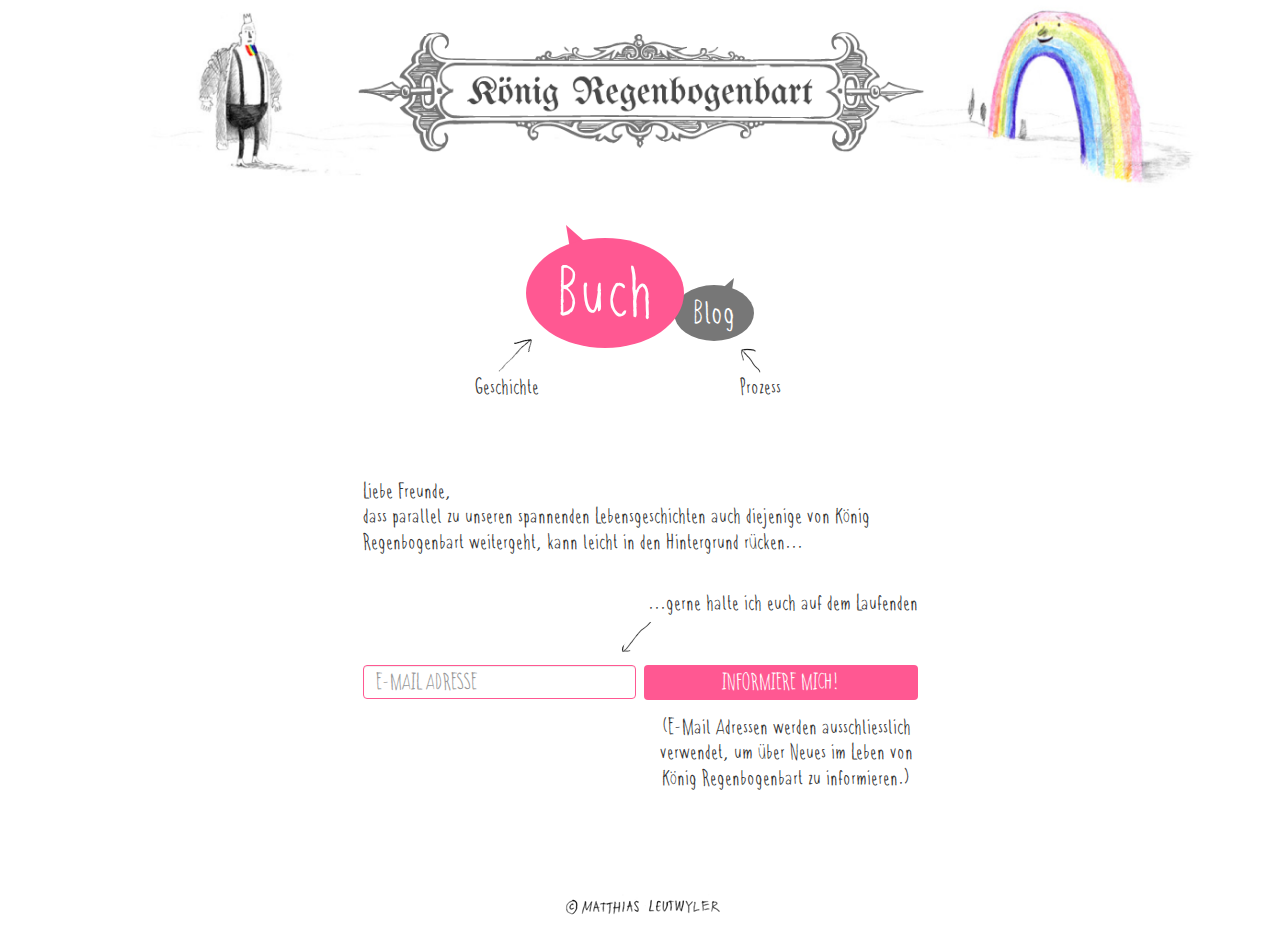
==== index.html @ 2568d7b5 "Initial commit" ====
<!DOCTYPE html>

<html>
  <head>
    <meta charset="utf-8">
    <meta name="viewport" content="width=device-width, initial-scale=1.0">
    <meta name="apple-mobile-web-app-capable" content="yes">
    <meta name="mobile-web-app-capable" content="yes">
    
    <title>König Regenbogenbart</title>
    
    <link rel="stylesheet" href="assets/css/bootstrap.css">
    <link rel="stylesheet" href="assets/css/penciltools-webfont.css">
    
    <link rel="stylesheet" href="style.css">
    
    <!-- Google Analytics Script -->
    <script>
      (function(i,s,o,g,r,a,m){i['GoogleAnalyticsObject']=r;i[r]=i[r]||function(){
      (i[r].q=i[r].q||[]).push(arguments)},i[r].l=1*new Date();a=s.createElement(o),
      m=s.getElementsByTagName(o)[0];a.async=1;a.src=g;m.parentNode.insertBefore(a,m)
      })(window,document,'script','//www.google-analytics.com/analytics.js','ga');
    
      ga('create', 'UA-47570432-1', 'regenbogenbart.ch');
      ga('send', 'pageview');
    </script>
  </head>
  
  <body>
    <div class="container">
      <img class="img-responsive banner" src="assets/images/banner.png" alt="König Regenbogenbart">
      
      <div class="bubble-container center-block">
        <a class="book-link" href="comic/">
          <span class="book-bubble bubble-tail-top-left">Buch</span>
        </a>
        <a class="blog-link" href="http://blog.regenbogenbart.ch">
          <span class="blog-bubble bubble-tail-top-right">Blog</span>
        </a>
        <div class="book-arrow hidden-xs">
          <img src="assets/images/arrow-top-right.png" alt="Geschichte">
          <span>Geschichte</span>
        </div>
        <div class="blog-arrow hidden-xs">
          <img src="assets/images/arrow-top-left.png" alt="Prozess">
          <span>Prozess</span>
        </div>
      </div>
      
      <div class="row dear-friends">
        <div class="col-xs-offset-1 col-xs-10 col-sm-offset-2 col-sm-8 col-md-offset-3 col-md-6 text-left">
          Liebe Freunde,<br>dass parallel zu unseren spannenden 
          Lebens&shy;geschichten auch die&shy;jenige von König Regen&shy;bogen&shy;bart weiter&shy;geht, 
          kann leicht in den Hinter&shy;grund rücken...</div>
      </div>
      
      <div class="row keep-updated">
        <div class="col-xs-offset-1 col-xs-10 col-sm-offset-2 col-sm-8 col-md-offset-3 col-md-6 text-right">
          <img src="assets/images/arrow-bottom-left.png" alt="Pfeil">
          <span>
            ...gerne halte ich euch auf dem Laufenden
          </span>
        </div>
      </div>
      
      <!-- MailChimp Signup Form -->
      <div class="row subscribe-form">
        <form class="form-inline" role="form" action="http://kingrainbowbeard.us3.list-manage2.com/subscribe/post?u=c4b452769c89c07ad1c5d9db9&amp;id=1556d7564f" method="post" novalidate>
          <div class="col-xs-6 col-sm-offset-2 col-sm-4 col-md-offset-3 col-md-3 subscribe-email-col">
            <label class="sr-only" for="signUpFormEmail">E-Mail Adresse</label>
            <input class="form-control subscribe-email" type="email" value="" placeholder="E-MAIL ADRESSE" name="EMAIL" id="signUpFormEmail">
            <!-- real people should not fill this in and expect good things - do not remove this or risk form bot signups-->
            <div style="position: absolute; left: -5000px;"><input type="text" name="b_c4b452769c89c07ad1c5d9db9_1556d7564f" value=""></div>
          </div>
          <div class="col-xs-6 col-sm-4 col-md-3 subscribe-button-col">
            <button class="btn subscribe-button" type="submit" name="subscribe">INFORMIERE MICH!</button>
          </div>
        </form>
      </div>
      
      <div class="row email-info">
        <div class="col-xs-offset-6 col-xs-6 col-sm-offset-6 col-sm-4 col-md-offset-6 col-md-3">
            (E-Mail Adressen werden aus&shy;schliess&shy;lich
            verwendet, um über Neues im Leben von
            König Regen&shy;bogen&shy;bart zu in&shy;for&shy;mieren.)
        </div>
      </div>
    
    </div>
    
    <div class="container footer">
      <a href="http://www.mattiasleutwyler.ch">
        <img src="assets/images/matthias-leutwyler.png" alt="(c) Matthias Leutwyler">
      </a>
    </div>
  </body>
</html>
---- assets/css/penciltools-webfont.css ----
/*
 *  Penciltools
 *  Copyright (c) by Matthias Leutwyler
 */
@font-face {
    font-family: 'Penciltools';
    src: url('../fonts/penciltools-webfont.eot');
    src: url('../fonts/penciltools-webfont.eot?#iefix') format('embedded-opentype'),
         url('../fonts/penciltools-webfont.woff') format('woff'),
         url('../fonts/penciltools-webfont.ttf') format('truetype');
    font-weight: normal;
    font-style: normal;

}
---- style.css ----
body {
  font-family: Penciltools, "Helvetica Neue", Helvetica, Arial, sans-serif;
  text-align: center;
  font-size: 18px; 
}

/* Book: #ff5892 */
/* Book-hover: #ff23a2 */
/* Blog: #777777 */
/* Blog-hover: #656565 */

.bubble-container {
  position: relative;
  height: 210px;
}

/* The book bubble. */
.book-link {
  margin: auto;
  position: absolute;
  top: 0; 
  left: -70px; 
  bottom: 0;
  right: 0;
  width: 158px;
  height: 110px;
  line-height: 110px;
  font-size: 58px;
  color: #fff;
  border-radius: 100%;
  z-index: 1;
}

.book-link:hover {
  width: 168px;
  height: 118px;
  line-height: 118px;
}

.book-link:hover,
.book-link:focus {
  color: #fff;
  text-decoration: none;
}

.book-bubble {
  display: block;
  border-radius: 100%;
  background-color: #ff5892;
}

.book-bubble:after {
  border-color: transparent #ff5892;
}

a:hover .book-bubble {
  background-color: #ff23a2;
}

a:hover .book-bubble:after {
  border-color: transparent #ff23a2;
}


/* The blog bubble. */
.blog-link {
  margin: auto;
  position: absolute;
  top: 40px; 
  left: 148px;
  bottom: 0; 
  right: 0;
  width: 80px;
  height: 56px;
  line-height: 56px;
  font-size: 28px;
  color: #fff;
  border-radius: 100%;
}

.blog-link:hover {
  width: 90px;
  height: 62px;
  line-height: 62px;
  z-index: 2;
}

.blog-link:hover,
.blog-link:focus {
  color: #fff;
  text-decoration: none;
}

.blog-bubble {
  display: block;
  border-radius: 100%;
  background-color: #777777;
}

.blog-bubble:after {
  border-color: transparent #777777;
}

a:hover .blog-bubble {
  background-color: #656565;
  color: #fff;
  text-decoration: none;
  width: 90px;
  height: 62px;
  line-height: 62px;
}

a:hover .blog-bubble:after {
  border-color: transparent #656565;
}


/* Bubble tails. */
.bubble-tail-top-left:after {
  content: '';
  position: absolute;
  z-index: -2;
  top: -11%;
  left: 25%;
  border-top-width: 30px;
  border-right-width: 0;
  border-bottom-width: 0;
  border-left-width: 34px;
  border-style: solid;
  /* border-color: transparent #ff5892; */
  width: 0;
}

.bubble-tail-top-left:before {
  content: '';
  position: absolute;
  z-index: -1;
  top: -11%;
  left: 25%;
  border-top-width: 30px;
  border-right-width: 0;
  border-bottom-width: 0;
  border-left-width: 5px;
  border-style: solid;
  border-color: transparent #ffffff;
  width: 0;
}

.bubble-tail-top-right:after {
  content: '';
  position: absolute;
  z-index: -2;
  top: -11%;
  right: 25%;
  border-top-width: 30px;
  border-right-width: 34px;
  border-bottom-width: 0;
  border-left-width: 0;
  border-style: solid;
  /* border-color: transparent #ff5892; */
  width: 0;
}

.bubble-tail-top-right:before {
  content: '';
  position: absolute;
  z-index: -1;
  top: -11%;
  right: 25%;
  border-top-width: 30px;
  border-right-width: 5px;
  border-bottom-width: 0;
  border-left-width: 0;
  border-style: solid;
  border-color: transparent #ffffff;
  width: 0;
}

/* Arrows */
.book-arrow {
  margin: 0 auto;
  position: absolute;
  right: 0;
  bottom: 0px;
  left: -300px;
  width: 30px;
  height: 64px;
}

.book-arrow img {
  padding-left: 20px;
  display: block;
}

.blog-arrow {
  margin: 0 auto;
  position: absolute;
  right: 0;
  bottom: 0px;
  left: 230px;
  width: 30px;
  height: 51px;
}

.blog-arrow img {
  display: block;
}

/* Dear Friends, ... */
.dear-friends {
  margin-top: 80px;
}

@media (max-width: 767px) {
  .dear-friends {
    margin-top: 30px;
  }
}

/* ...keep you updated */
.keep-updated {
  margin-top: 30px;
}

.keep-updated img {
  position: relative;
  top: 30px;
  left: 15px;
}

/*
 * Subscription form 
 */
.subscribe-form {
  margin-top: 40px;
}

.subscribe-email-col {
  margin-bottom: 15px;
  padding-right: 0.2em;
}

.subscribe-button-col {
  padding-left: 0.2em;
}

.subscribe-email {
  border-color: #ff5892;
  font-size: 18px;
  line-height: 1.33;
}

.subscribe-email:focus {
  border-color: #ff23a2;rgb(255, 35, 162)
  -webkit-box-shadow: inset 0 1px 1px rgba(0, 0, 0, 0.075), 0 0 8px rgba(255, 88, 146, 0.6);
        box-shadow: inset 0 1px 1px rgba(0, 0, 0, 0.075), 0 0 8px rgba(255, 88, 146, 0.6);
}

.subscribe-button {
  color: #ffffff;
  background-color: #ff5892;
  padding-top: 4px;
  padding-bottom: 5px;
  line-height: 1.33;
  font-size: 18px;
  width: 100%;
}

.subscribe-button:hover,
.subscribe-button:focus,
.subscribe-button:active {
  color: #ffffff;
  background-color: #ff23a2;
}

/* Footer */
.footer {
  margin-top: 100px;
  margin-bottom: 15px;
}
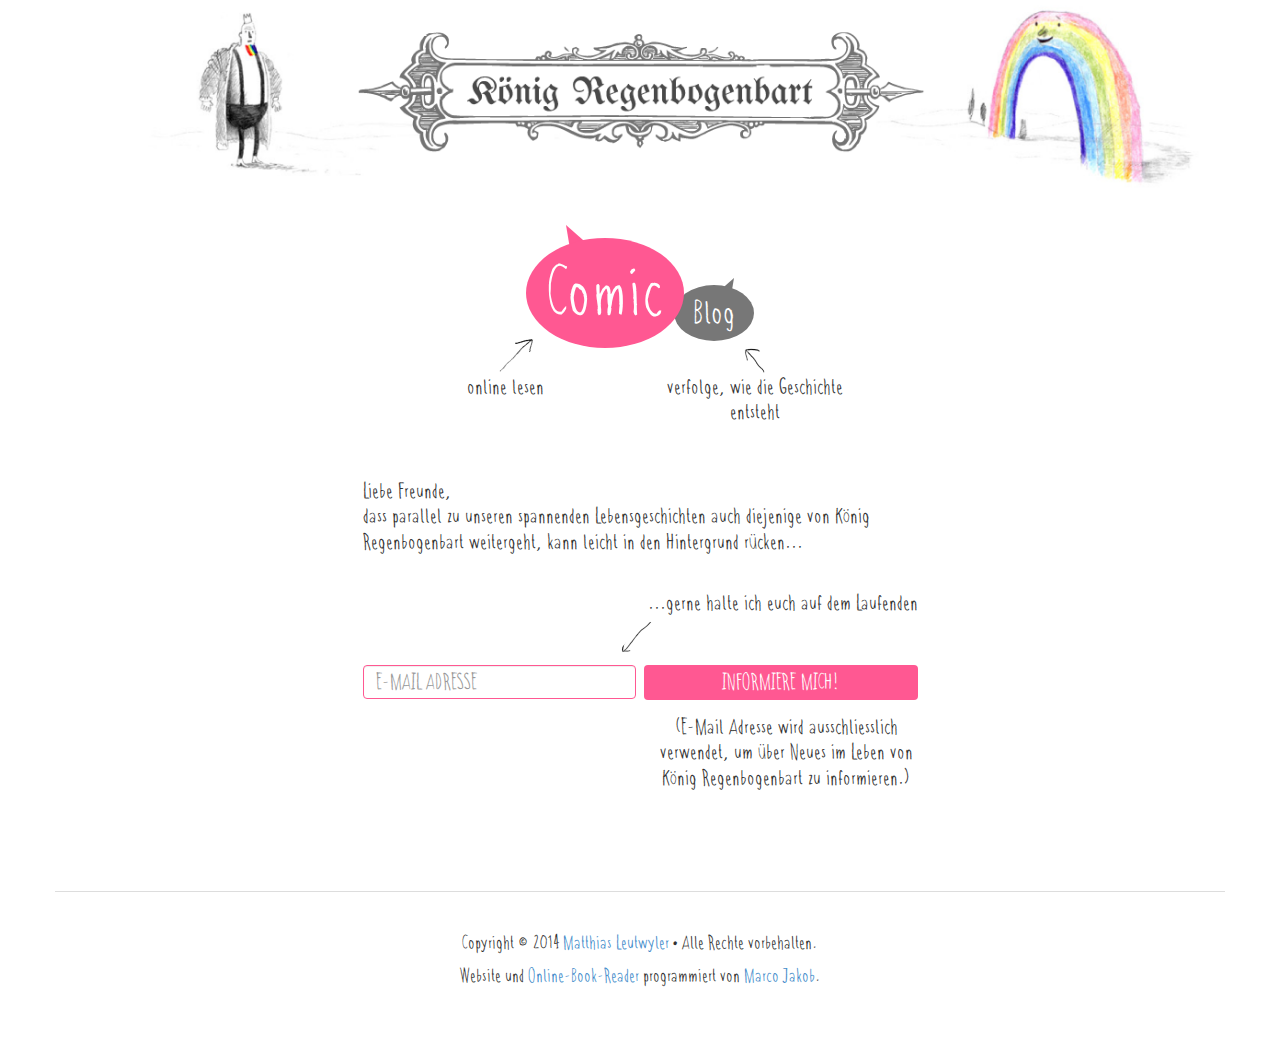
==== commit 5f2c5d4f: "Copyright footer, resize bubble text on hover" ====
--- a/index.html
+++ b/index.html
@@ -32,18 +32,18 @@
       
       <div class="bubble-container center-block">
         <a class="book-link" href="comic/">
-          <span class="book-bubble bubble-tail-top-left">Buch</span>
+          <span class="book-bubble bubble-tail-top-left">Comic</span>
         </a>
         <a class="blog-link" href="http://blog.regenbogenbart.ch">
           <span class="blog-bubble bubble-tail-top-right">Blog</span>
         </a>
         <div class="book-arrow hidden-xs">
-          <img src="assets/images/arrow-top-right.png" alt="Geschichte">
-          <span>Geschichte</span>
+          <img src="assets/images/arrow-top-right.png">
+          <span>online lesen</span>
         </div>
         <div class="blog-arrow hidden-xs">
-          <img src="assets/images/arrow-top-left.png" alt="Prozess">
-          <span>Prozess</span>
+          <img src="assets/images/arrow-top-left.png">
+          <span>verfolge, wie die Geschichte entsteht</span>
         </div>
       </div>
       
@@ -56,7 +56,7 @@
       
       <div class="row keep-updated">
         <div class="col-xs-offset-1 col-xs-10 col-sm-offset-2 col-sm-8 col-md-offset-3 col-md-6 text-right">
-          <img src="assets/images/arrow-bottom-left.png" alt="Pfeil">
+          <img src="assets/images/arrow-bottom-left.png">
           <span>
             ...gerne halte ich euch auf dem Laufenden
           </span>
@@ -80,7 +80,7 @@
       
       <div class="row email-info">
         <div class="col-xs-offset-6 col-xs-6 col-sm-offset-6 col-sm-4 col-md-offset-6 col-md-3">
-            (E-Mail Adressen werden aus&shy;schliess&shy;lich
+            (E-Mail Adresse wird aus&shy;schliess&shy;lich
             verwendet, um über Neues im Leben von
             König Regen&shy;bogen&shy;bart zu in&shy;for&shy;mieren.)
         </div>
@@ -89,9 +89,12 @@
     </div>
     
     <div class="container footer">
-      <a href="http://www.mattiasleutwyler.ch">
-        <img src="assets/images/matthias-leutwyler.png" alt="(c) Matthias Leutwyler">
-      </a>
+      <p>
+        Copyright © 2014 <a href="http://www.matthiasleutwyler.ch">Matthias Leutwyler</a> • Alle Rechte vorbehalten.
+      </p>
+      <p>
+        Website und <a href="https://github.com/marcojakob/online-book-reader">Online-Book-Reader </a> programmiert von <a href="http://edu.makery.ch/about/">Marco Jakob</a>.
+      </p>
     </div>
   </body>
 </html>
--- a/style.css
+++ b/style.css
@@ -35,6 +35,7 @@
   width: 168px;
   height: 118px;
   line-height: 118px;
+  font-size: 62px;
 }
 
 .book-link:hover,
@@ -82,6 +83,7 @@
   width: 90px;
   height: 62px;
   line-height: 62px;
+  font-size: 31px;
   z-index: 2;
 }
 
@@ -103,11 +105,6 @@
 
 a:hover .blog-bubble {
   background-color: #656565;
-  color: #fff;
-  text-decoration: none;
-  width: 90px;
-  height: 62px;
-  line-height: 62px;
 }
 
 a:hover .blog-bubble:after {
@@ -182,14 +179,15 @@
   position: absolute;
   right: 0;
   bottom: 0px;
-  left: -300px;
-  width: 30px;
+  left: -270px;
+  width: 200px;
   height: 64px;
 }
 
 .book-arrow img {
   padding-left: 20px;
   display: block;
+  margin: auto;
 }
 
 .blog-arrow {
@@ -198,12 +196,13 @@
   right: 0;
   bottom: 0px;
   left: 230px;
-  width: 30px;
+  width: 200px;
   height: 51px;
 }
 
 .blog-arrow img {
   display: block;
+  margin: auto;
 }
 
 /* Dear Friends, ... */
@@ -276,5 +275,8 @@
 /* Footer */
 .footer {
   margin-top: 100px;
-  margin-bottom: 15px;
+  padding-top: 40px;
+  padding-bottom: 40px;
+  font-size: 16px;
+  border-top: 1px solid #ddd;
 }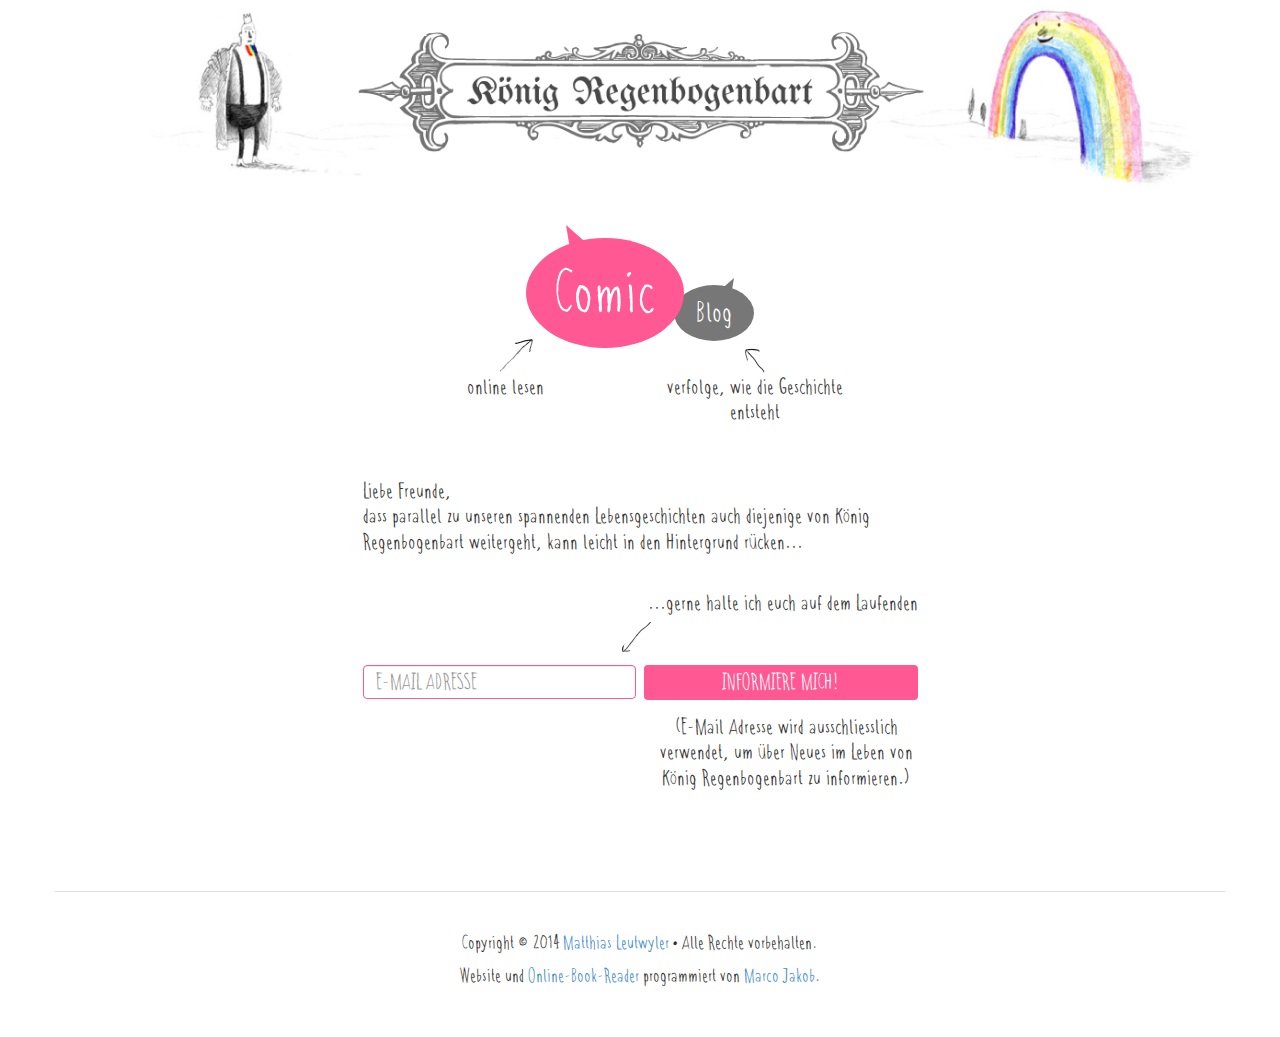
==== commit a74cd22c: "Disable mobile-web-app-capability" ====
--- a/index.html
+++ b/index.html
@@ -4,8 +4,6 @@
   <head>
     <meta charset="utf-8">
     <meta name="viewport" content="width=device-width, initial-scale=1.0">
-    <meta name="apple-mobile-web-app-capable" content="yes">
-    <meta name="mobile-web-app-capable" content="yes">
     
     <title>König Regenbogenbart</title>
     
--- a/style.css
+++ b/style.css
@@ -25,7 +25,7 @@
   width: 158px;
   height: 110px;
   line-height: 110px;
-  font-size: 58px;
+  font-size: 50px;
   color: #fff;
   border-radius: 100%;
   z-index: 1;
@@ -35,7 +35,7 @@
   width: 168px;
   height: 118px;
   line-height: 118px;
-  font-size: 62px;
+  font-size: 54px;
 }
 
 .book-link:hover,
@@ -74,7 +74,7 @@
   width: 80px;
   height: 56px;
   line-height: 56px;
-  font-size: 28px;
+  font-size: 24px;
   color: #fff;
   border-radius: 100%;
 }
@@ -83,7 +83,7 @@
   width: 90px;
   height: 62px;
   line-height: 62px;
-  font-size: 31px;
+  font-size: 27px;
   z-index: 2;
 }
 
